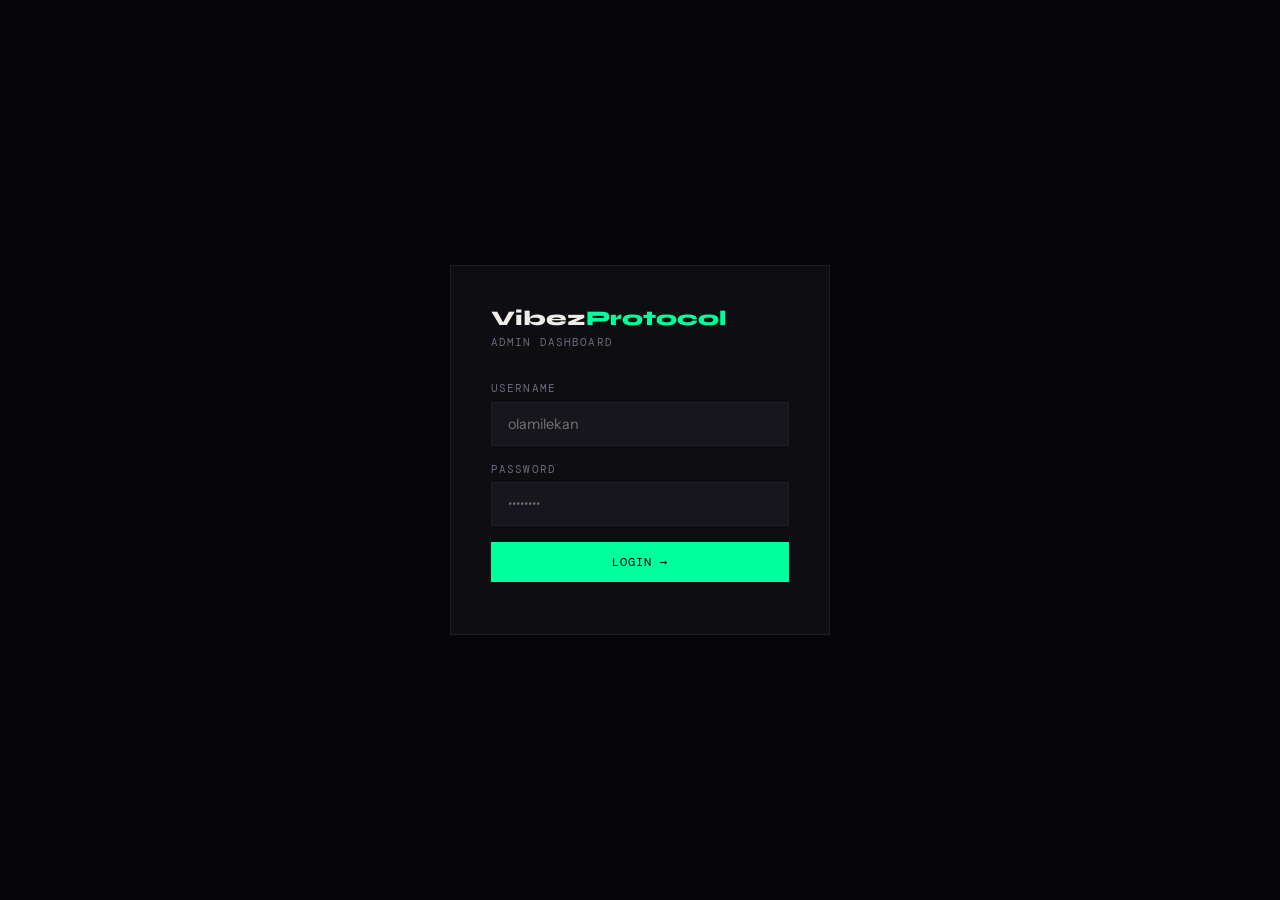
==== backend/static/admin.html @ 5b64df86 "Initial commit: Vibez Protocol site + FastAPI backend Frontend marketing site, FastAPI backend (auth" ====
<!DOCTYPE html>
<html lang="en">
<head>
  <meta charset="UTF-8">
  <meta name="viewport" content="width=device-width, initial-scale=1.0">
  <title>Vibez Protocol — Admin</title>
  <link href="https://fonts.googleapis.com/css2?family=Syne:wght@700;800&family=DM+Mono:wght@400;500&family=Instrument+Sans:wght@400;500&display=swap" rel="stylesheet">
  <style>
    *, *::before, *::after { box-sizing: border-box; margin: 0; padding: 0; }
    :root {
      --bg:#060608; --surface:#0e0e12; --surface2:#16161c;
      --accent:#00ff9d; --accent2:#7c5cfc; --text:#f0ede8;
      --muted:#6b6880; --border:#1e1e28; --danger:#ff4d6d;
      --font-display:'Syne',sans-serif;
      --font-mono:'DM Mono',monospace;
      --font-body:'Instrument Sans',sans-serif;
    }
    body { background:var(--bg); color:var(--text); font-family:var(--font-body); min-height:100vh; }

    /* LOGIN */
    .login-wrap { min-height:100vh; display:flex; align-items:center; justify-content:center; padding:2rem; }
    .login-card { background:var(--surface); border:1px solid var(--border); padding:2.5rem; width:100%; max-width:380px; }
    .login-logo { font-family:var(--font-display); font-weight:800; font-size:1.3rem; margin-bottom:0.25rem; }
    .login-logo span { color:var(--accent); }
    .login-sub { font-family:var(--font-mono); font-size:0.7rem; color:var(--muted); letter-spacing:0.1em; margin-bottom:2rem; }
    .field { margin-bottom:1rem; }
    .field label { font-family:var(--font-mono); font-size:0.7rem; color:var(--muted); letter-spacing:0.1em; display:block; margin-bottom:0.4rem; }
    .field input, .field textarea { width:100%; padding:0.75rem 1rem; background:var(--surface2); border:1px solid var(--border); color:var(--text); font-family:var(--font-body); font-size:0.9rem; outline:none; transition:border-color 0.2s; }
    .field input:focus, .field textarea:focus { border-color:var(--accent); }
    .field textarea { resize:vertical; min-height:100px; }
    .btn { font-family:var(--font-mono); font-size:0.78rem; padding:0.75rem 1.5rem; cursor:pointer; letter-spacing:0.08em; border:none; transition:all 0.2s; }
    .btn-accent { background:var(--accent); color:var(--bg); }
    .btn-accent:hover { background:#00e08a; }
    .btn-outline { background:transparent; border:1px solid var(--border); color:var(--muted); }
    .btn-outline:hover { border-color:var(--accent); color:var(--accent); }
    .btn-sm { font-size:0.68rem; padding:0.4rem 0.75rem; }
    .btn-danger { background:transparent; border:1px solid var(--danger); color:var(--danger); }
    .btn-danger:hover { background:var(--danger); color:white; }
    .error-msg { font-family:var(--font-mono); font-size:0.72rem; color:var(--danger); margin-top:0.75rem; text-align:center; }

    /* DASHBOARD */
    #dashboard { display:none; }
    .topbar { background:var(--surface); border-bottom:1px solid var(--border); padding:1rem 2rem; display:flex; justify-content:space-between; align-items:center; position:sticky; top:0; z-index:10; }
    .topbar-logo { font-family:var(--font-display); font-weight:800; font-size:1rem; }
    .topbar-logo span { color:var(--accent); }
    .topbar-tag { font-family:var(--font-mono); font-size:0.62rem; color:var(--muted); margin-left:0.5rem; }
    .topbar-right { display:flex; align-items:center; gap:1rem; }
    .topbar-user { font-family:var(--font-mono); font-size:0.72rem; color:var(--muted); }
    .dashboard-body { padding:2rem; max-width:1100px; margin:0 auto; }

    /* STATS */
    .stats-grid { display:grid; grid-template-columns:repeat(auto-fit,minmax(180px,1fr)); gap:1px; background:var(--border); border:1px solid var(--border); margin-bottom:3rem; }
    .stat-card { background:var(--surface); padding:1.5rem; }
    .stat-card-num { font-family:var(--font-display); font-size:2.5rem; font-weight:800; color:var(--accent); }
    .stat-card-label { font-family:var(--font-mono); font-size:0.68rem; color:var(--muted); letter-spacing:0.1em; margin-top:0.25rem; }

    /* TABS */
    .tabs { display:flex; border-bottom:1px solid var(--border); margin-bottom:2rem; }
    .tab { font-family:var(--font-mono); font-size:0.75rem; padding:0.75rem 1.5rem; cursor:pointer; color:var(--muted); letter-spacing:0.1em; border-bottom:2px solid transparent; transition:all 0.2s; background:none; border-top:none; border-left:none; border-right:none; }
    .tab.active { color:var(--accent); border-bottom-color:var(--accent); }
    .tab-content { display:none; }
    .tab-content.active { display:block; }

    /* SECTION */
    .section-header { display:flex; justify-content:space-between; align-items:center; margin-bottom:1.5rem; }
    .section-title { font-family:var(--font-display); font-weight:700; font-size:1.1rem; }

    /* INQUIRY CARDS */
    .inquiry-list { display:flex; flex-direction:column; gap:1px; background:var(--border); border:1px solid var(--border); margin-bottom:1rem; }
    .inquiry-card { background:var(--surface); padding:1.25rem 1.5rem; display:flex; justify-content:space-between; align-items:flex-start; gap:1rem; transition:background 0.2s; }
    .inquiry-card:hover { background:var(--surface2); }
    .inquiry-card.unread { border-left:2px solid var(--accent); }
    .inquiry-name { font-weight:600; font-size:0.95rem; margin-bottom:0.15rem; }
    .inquiry-email { font-family:var(--font-mono); font-size:0.7rem; color:var(--muted); margin-bottom:0.4rem; }
    .inquiry-subject { font-size:0.85rem; color:var(--accent2); margin-bottom:0.4rem; }
    .inquiry-msg { font-size:0.85rem; color:var(--muted); line-height:1.6; }
    .inquiry-date { font-family:var(--font-mono); font-size:0.65rem; color:var(--muted); margin-top:0.5rem; }
    .inquiry-actions { display:flex; gap:0.5rem; flex-shrink:0; padding-top:0.2rem; }
    .badge-unread { font-family:var(--font-mono); font-size:0.6rem; background:rgba(0,255,157,0.1); color:var(--accent); padding:0.2rem 0.5rem; letter-spacing:0.08em; border:1px solid rgba(0,255,157,0.2); }

    /* PROJECT CARDS */
    .project-list { display:flex; flex-direction:column; gap:1px; background:var(--border); border:1px solid var(--border); margin-bottom:2rem; }
    .project-card { background:var(--surface); padding:1.25rem 1.5rem; display:flex; justify-content:space-between; align-items:center; gap:1rem; transition:background 0.2s; }
    .project-card:hover { background:var(--surface2); }
    .project-cat { font-family:var(--font-mono); font-size:0.65rem; color:var(--accent); letter-spacing:0.1em; margin-bottom:0.25rem; }
    .project-name { font-weight:600; font-size:0.95rem; }
    .project-tags { font-family:var(--font-mono); font-size:0.68rem; color:var(--muted); margin-top:0.2rem; }
    .project-actions { display:flex; gap:0.5rem; flex-shrink:0; }

    /* ADD PROJECT FORM */
    .add-form { background:var(--surface); border:1px solid var(--border); padding:2rem; }
    .add-form-title { font-family:var(--font-display); font-weight:700; font-size:1rem; color:var(--accent); margin-bottom:1.5rem; }
    .form-row { display:grid; grid-template-columns:1fr 1fr; gap:1rem; }
    .form-msg { font-family:var(--font-mono); font-size:0.72rem; margin-left:1rem; }
    .form-msg.ok  { color:var(--accent); }
    .form-msg.err { color:var(--danger); }
    .checkbox-row { display:flex; align-items:flex-end; gap:1rem; padding-bottom:0.1rem; }
    .checkbox-label { font-family:var(--font-mono); font-size:0.7rem; color:var(--muted); letter-spacing:0.1em; display:flex; align-items:center; gap:0.5rem; cursor:pointer; }

    .empty-state { padding:3rem; text-align:center; font-family:var(--font-mono); font-size:0.78rem; color:var(--muted); letter-spacing:0.08em; }

    @media (max-width:640px) {
      .form-row { grid-template-columns:1fr; }
      .dashboard-body { padding:1rem; }
      .inquiry-card { flex-direction:column; }
      nav .nav-links { display:none; }
    }
  </style>
</head>
<body>

<!-- LOGIN -->
<div class="login-wrap" id="loginWrap">
  <div class="login-card">
    <div class="login-logo">Vibez<span>Protocol</span></div>
    <div class="login-sub">ADMIN DASHBOARD</div>
    <div class="field">
      <label>USERNAME</label>
      <input type="text" id="loginUsername" placeholder="olamilekan" autocomplete="username">
    </div>
    <div class="field">
      <label>PASSWORD</label>
      <input type="password" id="loginPassword" placeholder="••••••••" autocomplete="current-password">
    </div>
    <button class="btn btn-accent" style="width:100%" onclick="handleLogin()">LOGIN →</button>
    <div class="error-msg" id="loginError"></div>
  </div>
</div>

<!-- DASHBOARD -->
<div id="dashboard">
  <div class="topbar">
    <div class="topbar-logo">Vibez<span>Protocol</span><span class="topbar-tag">ADMIN</span></div>
    <div class="topbar-right">
      <span class="topbar-user" id="topbarUser"></span>
      <button class="btn btn-outline btn-sm" onclick="handleLogout()">LOGOUT</button>
    </div>
  </div>

  <div class="dashboard-body">

    <!-- Stats -->
    <div class="stats-grid">
      <div class="stat-card"><div class="stat-card-num" id="statInquiries">—</div><div class="stat-card-label">TOTAL INQUIRIES</div></div>
      <div class="stat-card"><div class="stat-card-num" id="statUnread">—</div><div class="stat-card-label">UNREAD</div></div>
      <div class="stat-card"><div class="stat-card-num" id="statProjects">—</div><div class="stat-card-label">TOTAL PROJECTS</div></div>
      <div class="stat-card"><div class="stat-card-num" id="statVisible">—</div><div class="stat-card-label">VISIBLE</div></div>
    </div>

    <!-- Tabs -->
    <div class="tabs">
      <button class="tab active" onclick="switchTab(event,'inquiries')">INQUIRIES</button>
      <button class="tab" onclick="switchTab(event,'projects')">PROJECTS</button>
    </div>

    <!-- Inquiries Tab -->
    <div class="tab-content active" id="tab-inquiries">
      <div class="section-header">
        <div class="section-title">Contact Inquiries</div>
        <button class="btn btn-outline btn-sm" onclick="loadInquiries()">↻ REFRESH</button>
      </div>
      <div class="inquiry-list" id="inquiryList">
        <div class="empty-state">Loading...</div>
      </div>
    </div>

    <!-- Projects Tab -->
    <div class="tab-content" id="tab-projects">
      <div class="section-header">
        <div class="section-title">Portfolio Projects</div>
        <button class="btn btn-outline btn-sm" onclick="loadProjects()">↻ REFRESH</button>
      </div>
      <div class="project-list" id="projectList">
        <div class="empty-state">Loading...</div>
      </div>

      <div class="add-form">
        <div class="add-form-title">+ ADD NEW PROJECT</div>
        <div class="form-row">
          <div class="field"><label>TITLE *</label><input type="text" id="pTitle" placeholder="Project name"></div>
          <div class="field"><label>CATEGORY *</label><input type="text" id="pCategory" placeholder="AI AUTOMATION"></div>
        </div>
        <div class="field"><label>DESCRIPTION *</label><textarea id="pDesc" placeholder="What did you build and how does it help?"></textarea></div>
        <div class="form-row">
          <div class="field"><label>TAGS (comma-separated)</label><input type="text" id="pTags" placeholder="Python, FastAPI, OpenAI"></div>
          <div class="field"><label>LIVE URL</label><input type="text" id="pUrl" placeholder="https://..."></div>
        </div>
        <div class="form-row">
          <div class="field"><label>IMAGE URL (screenshot)</label><input type="text" id="pImage" placeholder="https://..."></div>
          <div class="field checkbox-row">
            <label class="checkbox-label"><input type="checkbox" id="pFeatured"> MARK AS FEATURED</label>
          </div>
        </div>
        <div style="display:flex;align-items:center;margin-top:0.5rem">
          <button class="btn btn-accent" onclick="addProject()">ADD PROJECT</button>
          <span class="form-msg" id="projectMsg"></span>
        </div>
      </div>
    </div>

  </div>
</div>

<script>
  // ── CONFIG ─────────────────────────────────────────────────────────────
  // 🔑 Change this to your Render URL after deploying:
  //    const API = 'https://your-app-name.onrender.com/api';
  const API = 'http://localhost:8000/api';

  let token = localStorage.getItem('vp_admin_token') || '';

  // ── AUTH ────────────────────────────────────────────────────────────────
  async function handleLogin() {
    const username = document.getElementById('loginUsername').value.trim();
    const password = document.getElementById('loginPassword').value;
    const errorEl  = document.getElementById('loginError');
    errorEl.textContent = '';

    if (!username || !password) { errorEl.textContent = 'Fill in both fields.'; return; }

    try {
      const res = await fetch(`${API}/auth/login`, {
        method: 'POST',
        headers: { 'Content-Type': 'application/json' },
        body: JSON.stringify({ username, password }),
      });

      if (!res.ok) { errorEl.textContent = 'Wrong username or password.'; return; }

      const data = await res.json();
      token = data.access_token;
      localStorage.setItem('vp_admin_token', token);
      showDashboard(username);
    } catch {
      errorEl.textContent = 'Cannot reach server. Is it running?';
    }
  }

  function handleLogout() {
    token = '';
    localStorage.removeItem('vp_admin_token');
    document.getElementById('dashboard').style.display = 'none';
    document.getElementById('loginWrap').style.display = 'flex';
  }

  window.addEventListener('load', () => {
    if (token) showDashboard('Admin');
  });

  document.addEventListener('keydown', e => {
    if (e.key === 'Enter' && document.getElementById('loginWrap').style.display !== 'none') handleLogin();
  });

  function showDashboard(username) {
    document.getElementById('loginWrap').style.display  = 'none';
    document.getElementById('dashboard').style.display  = 'block';
    document.getElementById('topbarUser').textContent   = username.toUpperCase();
    loadStats(); loadInquiries(); loadProjects();
  }

  // ── API HELPER ──────────────────────────────────────────────────────────
  async function apiFetch(path, options = {}) {
    const res = await fetch(`${API}${path}`, {
      ...options,
      headers: { 'Content-Type': 'application/json', 'Authorization': `Bearer ${token}`, ...(options.headers || {}) },
    });
    if (res.status === 401) { handleLogout(); return null; }
    return res;
  }

  // ── TABS ────────────────────────────────────────────────────────────────
  function switchTab(e, name) {
    document.querySelectorAll('.tab').forEach(t => t.classList.remove('active'));
    document.querySelectorAll('.tab-content').forEach(t => t.classList.remove('active'));
    e.target.classList.add('active');
    document.getElementById(`tab-${name}`).classList.add('active');
  }

  // ── STATS ───────────────────────────────────────────────────────────────
  async function loadStats() {
    const res = await apiFetch('/admin/stats');
    if (!res || !res.ok) return;
    const d = await res.json();
    document.getElementById('statInquiries').textContent = d.total_inquiries;
    document.getElementById('statUnread').textContent    = d.unread_inquiries;
    document.getElementById('statProjects').textContent  = d.total_projects;
    document.getElementById('statVisible').textContent   = d.visible_projects;
  }

  // ── INQUIRIES ───────────────────────────────────────────────────────────
  async function loadInquiries() {
    const res = await apiFetch('/admin/inquiries');
    if (!res || !res.ok) return;
    const data = await res.json();
    const list = document.getElementById('inquiryList');

    if (!data.length) { list.innerHTML = '<div class="empty-state">NO INQUIRIES YET</div>'; return; }

    list.innerHTML = data.map(i => `
      <div class="inquiry-card ${i.is_read ? '' : 'unread'}" id="inq-${i.id}">
        <div style="flex:1">
          <div style="display:flex;align-items:center;gap:0.75rem;margin-bottom:0.2rem">
            <div class="inquiry-name">${escHtml(i.name)}</div>
            ${!i.is_read ? '<span class="badge-unread">UNREAD</span>' : ''}
          </div>
          <div class="inquiry-email">${escHtml(i.email)}</div>
          <div class="inquiry-subject">${escHtml(i.subject)}</div>
          <div class="inquiry-msg">${escHtml(i.message)}</div>
          <div class="inquiry-date">${new Date(i.created_at).toLocaleString()}</div>
        </div>
        <div class="inquiry-actions">
          ${!i.is_read ? `<button class="btn btn-outline btn-sm" onclick="markRead(${i.id})">MARK READ</button>` : ''}
          <button class="btn btn-danger btn-sm" onclick="deleteInquiry(${i.id})">DELETE</button>
        </div>
      </div>
    `).join('');
  }

  async function markRead(id) {
    await apiFetch(`/admin/inquiries/${id}/read`, { method: 'PUT' });
    loadInquiries(); loadStats();
  }

  async function deleteInquiry(id) {
    if (!confirm('Delete this inquiry permanently?')) return;
    await apiFetch(`/admin/inquiries/${id}`, { method: 'DELETE' });
    loadInquiries(); loadStats();
  }

  // ── PROJECTS ────────────────────────────────────────────────────────────
  async function loadProjects() {
    const res = await apiFetch('/projects');
    if (!res || !res.ok) return;
    const data = await res.json();
    const list = document.getElementById('projectList');

    if (!data.length) { list.innerHTML = '<div class="empty-state">NO PROJECTS YET — ADD ONE BELOW</div>'; return; }

    list.innerHTML = data.map(p => `
      <div class="project-card">
        <div>
          <div class="project-cat">${escHtml(p.category)}${p.is_featured ? ' ⭐' : ''}</div>
          <div class="project-name">${escHtml(p.title)}</div>
          ${p.tags ? `<div class="project-tags">${escHtml(p.tags)}</div>` : ''}
        </div>
        <div class="project-actions">
          <button class="btn btn-danger btn-sm" onclick="deleteProject(${p.id})">DELETE</button>
        </div>
      </div>
    `).join('');
  }

  async function addProject() {
    const title    = document.getElementById('pTitle').value.trim();
    const category = document.getElementById('pCategory').value.trim();
    const desc     = document.getElementById('pDesc').value.trim();
    const msgEl    = document.getElementById('projectMsg');

    if (!title || !category || !desc) {
      msgEl.className = 'form-msg err';
      msgEl.textContent = 'Title, category and description are required.';
      return;
    }

    const payload = {
      title, category, description: desc,
      tags:        document.getElementById('pTags').value.trim()  || null,
      url:         document.getElementById('pUrl').value.trim()   || null,
      image_url:   document.getElementById('pImage').value.trim() || null,
      is_featured: document.getElementById('pFeatured').checked,
    };

    const res = await apiFetch('/projects', { method: 'POST', body: JSON.stringify(payload) });

    if (res && res.ok) {
      msgEl.className   = 'form-msg ok';
      msgEl.textContent = '✅ Project added!';
      ['pTitle','pCategory','pDesc','pTags','pUrl','pImage'].forEach(id => document.getElementById(id).value = '');
      document.getElementById('pFeatured').checked = false;
      loadProjects(); loadStats();
      setTimeout(() => msgEl.textContent = '', 3000);
    } else {
      msgEl.className   = 'form-msg err';
      msgEl.textContent = '❌ Failed to add project.';
    }
  }

  async function deleteProject(id) {
    if (!confirm('Remove this project from portfolio?')) return;
    await apiFetch(`/projects/${id}`, { method: 'DELETE' });
    loadProjects(); loadStats();
  }

  // ── UTILS ────────────────────────────────────────────────────────────────
  function escHtml(str) {
    return String(str).replace(/&/g,'&amp;').replace(/</g,'&lt;').replace(/>/g,'&gt;').replace(/"/g,'&quot;');
  }
</script>
</body>
</html>
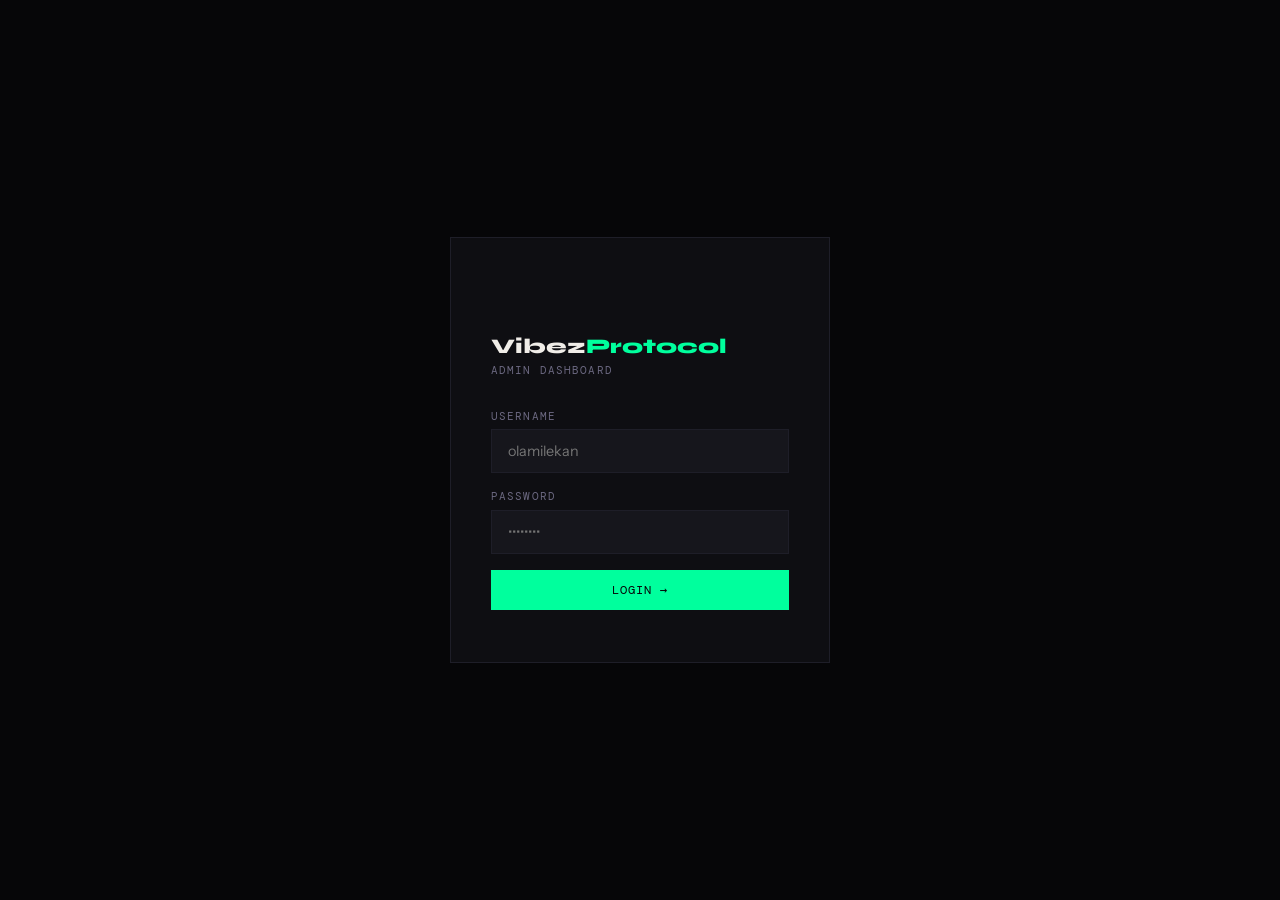
==== commit 2c1b78d6: "Add PostgreSQL support, brand assets, and site copy revisions Database: - Add psycopg2-binary driver" ====
--- a/backend/static/admin.html
+++ b/backend/static/admin.html
@@ -4,6 +4,13 @@
   <meta charset="UTF-8">
   <meta name="viewport" content="width=device-width, initial-scale=1.0">
   <title>Vibez Protocol — Admin</title>
+  <!-- Absolute /static paths: this page is served at /admin, so relative
+       "assets/..." would resolve to /assets/... and 404. -->
+  <link rel="icon" href="/static/assets/favicon.ico" sizes="any">
+  <link rel="icon" type="image/png" sizes="32x32" href="/static/assets/favicon-32.png">
+  <link rel="icon" type="image/png" sizes="16x16" href="/static/assets/favicon-16.png">
+  <link rel="apple-touch-icon" href="/static/assets/apple-touch-icon.png">
+  <meta name="theme-color" content="#060608">
   <link href="https://fonts.googleapis.com/css2?family=Syne:wght@700;800&family=DM+Mono:wght@400;500&family=Instrument+Sans:wght@400;500&display=swap" rel="stylesheet">
   <style>
     *, *::before, *::after { box-sizing: border-box; margin: 0; padding: 0; }
@@ -20,6 +27,9 @@
     /* LOGIN */
     .login-wrap { min-height:100vh; display:flex; align-items:center; justify-content:center; padding:2rem; }
     .login-card { background:var(--surface); border:1px solid var(--border); padding:2.5rem; width:100%; max-width:380px; }
+    .login-mark { height:2.6rem; width:auto; display:block; margin-bottom:0.9rem;
+                  filter:drop-shadow(0 0 14px rgba(124,92,252,0.4)); }
+    .topbar-mark { height:1.5rem; width:auto; vertical-align:middle; margin-right:0.5rem; }
     .login-logo { font-family:var(--font-display); font-weight:800; font-size:1.3rem; margin-bottom:0.25rem; }
     .login-logo span { color:var(--accent); }
     .login-sub { font-family:var(--font-mono); font-size:0.7rem; color:var(--muted); letter-spacing:0.1em; margin-bottom:2rem; }
@@ -112,6 +122,7 @@
 <!-- LOGIN -->
 <div class="login-wrap" id="loginWrap">
   <div class="login-card">
+    <img src="/static/assets/logo-mark.png" alt="" class="login-mark">
     <div class="login-logo">Vibez<span>Protocol</span></div>
     <div class="login-sub">ADMIN DASHBOARD</div>
     <div class="field">
@@ -130,7 +141,7 @@
 <!-- DASHBOARD -->
 <div id="dashboard">
   <div class="topbar">
-    <div class="topbar-logo">Vibez<span>Protocol</span><span class="topbar-tag">ADMIN</span></div>
+    <div class="topbar-logo"><img src="/static/assets/logo-mark.png" alt="" class="topbar-mark">Vibez<span>Protocol</span><span class="topbar-tag">ADMIN</span></div>
     <div class="topbar-right">
       <span class="topbar-user" id="topbarUser"></span>
       <button class="btn btn-outline btn-sm" onclick="handleLogout()">LOGOUT</button>
@@ -205,7 +216,7 @@
   // ── CONFIG ─────────────────────────────────────────────────────────────
   // 🔑 Change this to your Render URL after deploying:
   //    const API = 'https://your-app-name.onrender.com/api';
-  const API = 'http://localhost:8000/api';
+  const API = 'http://localhost:8001/api';
 
   let token = localStorage.getItem('vp_admin_token') || '';
 
